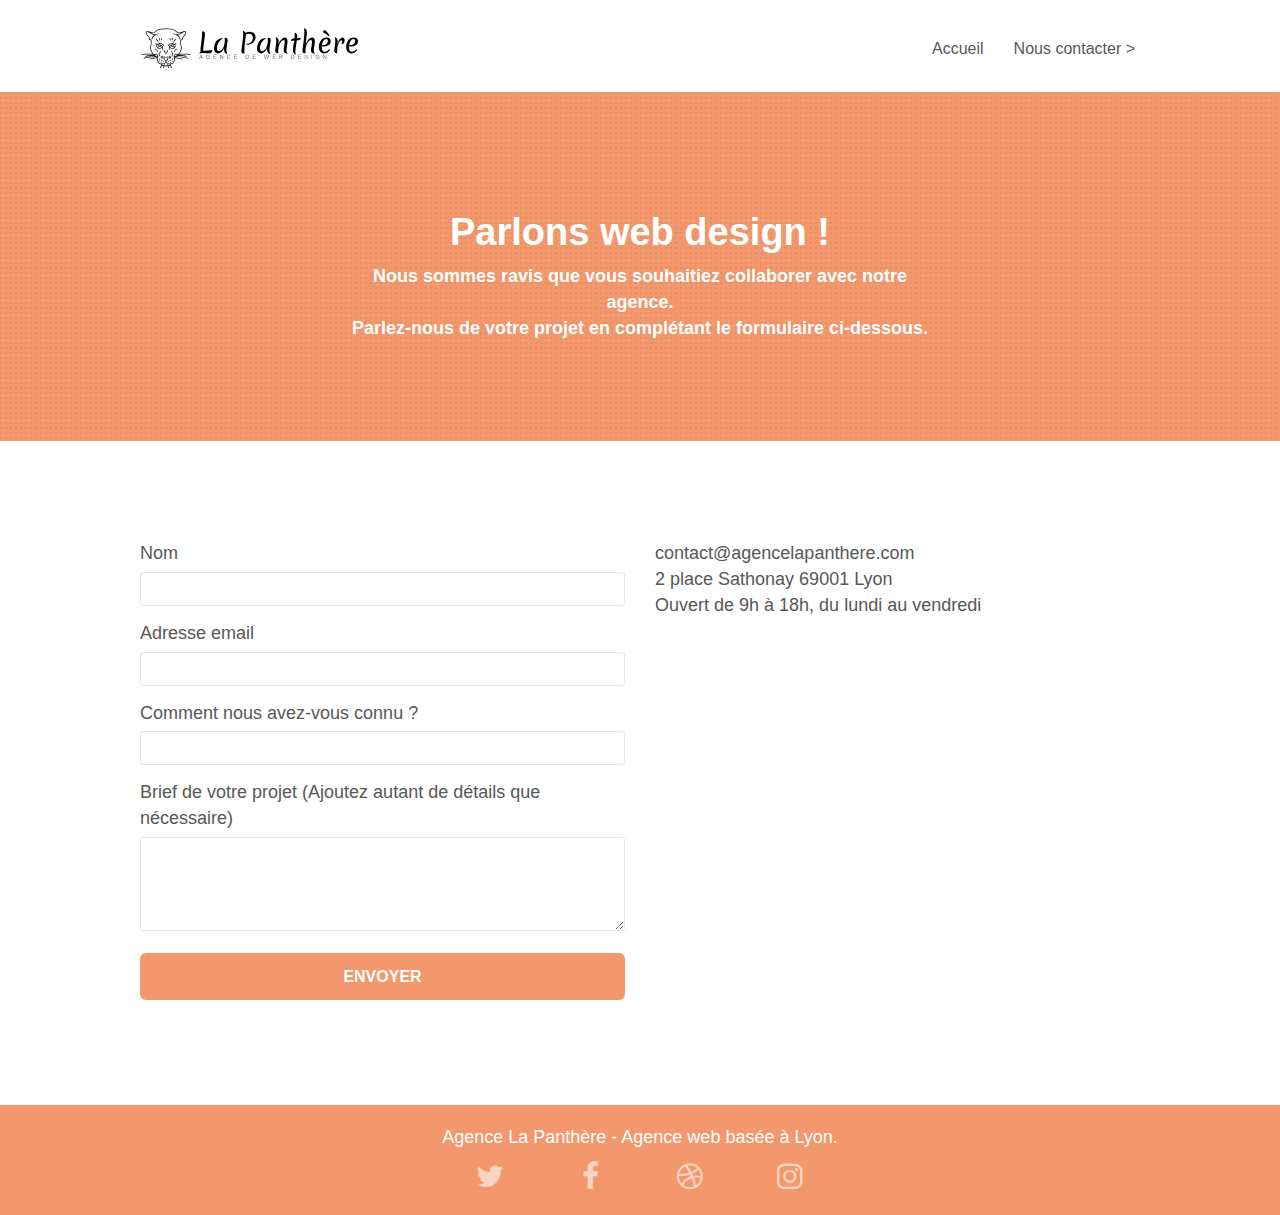
==== After/page2.html @ 1f36e37e "Work in progress" ====
<!doctype html>
<html lang="fr">
<head>
		<title>La Panthère - Agence de Web Design - Nous contacter</title>
    <meta charset="utf-8">
    <meta name="keywords" content="">
    <meta name="description" content="">
    <meta name="viewport" content="width=device-width, initial-scale=1.0, viewport-fit=cover">
    <link rel="shortcut icon" type="image/jpg" href="favicon.jpg">
    
	<link rel="stylesheet" type="text/css" href="./css/bootstrap.css">
	<link rel="stylesheet" type="text/css" href="style.css">
	<link rel="stylesheet" type="text/css" href="./css/font-awesome.css">
	<link rel="stylesheet" type="text/css" href="./css/et-line.css">
	
    
	<script src="./js/jquery-2.1.0.min.js"></script>
	<script src="./js/bootstrap.min.js"></script>
	<script src="./js/blocs.min.js"></script>
	<script src="./js/jqBootstrapValidation.js"></script>
	<script src="./js/formHandler.js"></script>

    
<!-- Analytics -->
 
<!-- Analytics END -->
    
</head>
<body>
<!-- Principal conteneur -->
<div class="page-container">
    
<!-- bloc-0 -->
<div class="bloc bgc-white l-bloc " id="bloc-0">
	<div class="container bloc-sm">
		<nav class="navbar row">
			<div class="navbar-header">
				<a class="navbar-brand" href="index.html"><img src="img/agence-la-panthere-monochrome.svg" alt="atlanta web design logo" height="40" /></a>
				<button id="nav-toggle" type="button" class="ui-navbar-toggle navbar-toggle" data-toggle="collapse" data-target=".navbar-1">
					<span class="sr-only">Toggle navigation</span><span class="icon-bar"></span><span class="icon-bar"></span><span class="icon-bar"></span>
				</button>
			</div>
			<div class="collapse navbar-collapse navbar-1 special-dropdown-nav">
				<ul class="site-navigation nav navbar-nav">
					<li>
						<a href="index.html">Accueil</a>
					</li>
					<li>
						<a href="page2.html">Nous contacter &gt;</a>
					</li>
				</ul>
			</div>
		</nav>
	</div>
</div>
<!-- bloc-0 END -->

<!-- bloc-6 -->
<div class="bloc bg-dots-bg bg-repeat bgc-atomic-tangerine d-bloc bloc-bg-texture texture-paper" id="bloc-6">
	<div class="container bloc-lg">
		<div class="row">
			<div class="col-sm-12">
				<h1 class="text-center hero-bloc-text tc-white">
					Parlons web design !
				</h1>
				<p class="text-center mg-lg tc-white tight-width-whitespace">
					Nous sommes ravis que vous souhaitiez collaborer avec notre agence.<br>
					Parlez-nous de votre projet en complétant le formulaire ci-dessous.
				</p>
			</div>
		</div>
	</div>
</div>
<!-- bloc-6 END -->

<!-- bloc-7 -->
<div class="bloc bgc-white l-bloc" id="bloc-7">
	<div class="container bloc-lg">
		<div class="row">
			<div class="col-sm-6">
				<form id="form_1" novalidate>
					<div class="form-group">
						<label for="name">
							Nom
						</label>
						<input id="name" class="form-control" required />
					</div>
					<div class="form-group">
						<label for="email">
							Adresse email
						</label>
						<input id="email" class="form-control" type="email" required />
					</div>
					<div class="form-group">
						<label>
							Comment nous avez-vous connu ?
						</label>
						<input class="form-control" type="email" required id="input_504" />
					</div>
					<div class="form-group">
						<label>
							Brief de votre projet (Ajoutez autant de détails que nécessaire)<br>
						</label><textarea id="message" class="form-control" rows="4" cols="50" required></textarea>
					</div> 
					<button class="bloc-button btn btn-lg btn-block cta-hero btn-atomic-tangerine" type="submit">
						Envoyer
					</button>
				</form>
			</div>
			<div class="col-sm-6">
				<p>
					contact@agencelapanthere.com<br>2 place Sathonay 69001 Lyon<br>Ouvert de 9h à 18h, du lundi au vendredi<br>
				</p>
			</div>
		</div>
	</div>
</div>
<!-- bloc-7 END -->

<!-- ScrollToTop Button -->
<a class="bloc-button btn btn-d scrollToTop" onclick="scrollToTarget('1')"><span class="fa fa-chevron-up"></span></a>
<!-- ScrollToTop Button END-->


<!-- Footer - bloc-8 -->
<div class="bloc bgc-atomic-tangerine d-bloc" id="bloc-8">
	<div class="container bloc-sm">
		<div class="row">
			<div class="col-sm-12">
				<p class="text-center white">
					Agence La Panthère - Agence web basée à Lyon.<br>
				</p>
				<div class="row row-no-gutters social">
					<div class="col-sm-3">
						<div class="text-center">
							<a class="social" href="index.html"><span class="fa fa-twitter icon-md"></span></a>
						</div>
					</div>
					<div class="col-sm-3">
						<div class="text-center">
							<a class="social" href="index.html"><span class="fa fa-facebook icon-md"></span></a>
						</div>
					</div>
					<div class="col-sm-3">
						<div class="text-center">
							<a class="social" href="index.html"><span class="fa fa-dribbble icon-md"></span></a>
						</div>
					</div>
					<div class="col-sm-3">
						<div class="text-center">
							<a class="social" href="index.html"><span class="fa fa-instagram icon-md"></span></a>
						</div>
					</div>
				</div>
			</div>
		</div>
	</div>
</div>
<!-- Footer - bloc-8 END -->

</div>
<!-- Principal conteneur END -->
    

</body>
</html>
---- After/style.css ----
body {
    margin: 0;
    padding: 0;
    background: #FFF;
    overflow-x: hidden;
    -webkit-font-smoothing: antialiased;
    -moz-osx-font-smoothing: grayscale;
}

a,
button {
    transition: all .3s ease-in-out;
    outline: none!important;
}

a:hover {
    text-decoration: none;
    cursor: pointer;
}

#page-loading-blocs-notifaction {
    position: fixed;
    top: 0;
    bottom: 0;
    width: 100%;
    z-index: 100000;
    background: #FFFFFF url("img/pageload-spinner.gif") no-repeat center center;
}

.bloc {
    width: 100%;
    clear: both;
    background: 50% 50% no-repeat;
    padding: 0 50px;
    -webkit-background-size: cover;
    -moz-background-size: cover;
    -o-background-size: cover;
    background-size: cover;
    position: relative;
}

.bloc .container {
    padding-left: 0;
    padding-right: 0;
}

.bloc-lg {
    padding: 100px 50px;
}

.bloc-md {
    padding: 50px;
}

.bloc-sm {
    padding: 20px 50px;
}

.bg-center,
.bg-l-edge,
.bg-r-edge,
.bg-t-edge,
.bg-b-edge,
.bg-tl-edge,
.bg-bl-edge,
.bg-tr-edge,
.bg-br-edge,
.bg-repeat {
    -webkit-background-size: auto!important;
    -moz-background-size: auto!important;
    -o-background-size: auto!important;
    background-size: auto!important;
}

.bg-repeat {
    background: repeat;
}

.bg-t-edge {
    background: top no-repeat;
}

.bloc-bg-texture::before {
    content: "";
    background-size: 2px 2px;
    top: 0;
    bottom: 0;
    left: 0;
    right: 0;
}

.texture-paper::before {
    background: url("img/texture-paper.png");
    background-size: 280px 280px;
}

.b-parallax {
    background-attachment: fixed;
}

.d-bloc {
    color: rgba(255, 255, 255, .7);
}

.d-bloc button:hover {
    color: rgba(255, 255, 255, .9);
}

.d-bloc .icon-round,
.d-bloc .icon-square,
.d-bloc .icon-rounded,
.d-bloc .icon-semi-rounded-a,
.d-bloc .icon-semi-rounded-b {
    border-color: rgba(255, 255, 255, .9);
}

.d-bloc .divider-h span {
    border-color: rgba(255, 255, 255, .2);
}

.d-bloc .a-btn,
.d-bloc .navbar a,
.d-bloc .navbar-brand,
.d-bloc a .icon-sm,
.d-bloc a .icon-md,
.d-bloc a .icon-lg,
.d-bloc a .icon-xl,
.d-bloc h1 a,
.d-bloc h2 a,
.d-bloc h3 a,
.d-bloc h4 a,
.d-bloc h5 a,
.d-bloc h6 a,
.d-bloc p a {
    color: rgba(255, 255, 255, .6);
}

.d-bloc .a-btn:hover,
.d-bloc .navbar a:hover,
.d-bloc .navbar-brand:hover,
.d-bloc a:hover .icon-sm,
.d-bloc a:hover .icon-md,
.d-bloc a:hover .icon-lg,
.d-bloc a:hover .icon-xl,
.d-bloc h1 a:hover,
.d-bloc h2 a:hover,
.d-bloc h3 a:hover,
.d-bloc h4 a:hover,
.d-bloc h5 a:hover,
.d-bloc h6 a:hover,
.d-bloc p a:hover {
    color: rgba(255, 255, 255, 1);
}

.d-bloc .navbar-toggle .icon-bar {
    background: rgba(255, 255, 255, 1);
}

.d-bloc .btn-wire,
.d-bloc .btn-wire:hover {
    color: rgba(255, 255, 255, 1);
    border-color: rgba(255, 255, 255, 1);
}

.d-bloc .panel {
    color: rgba(0, 0, 0, .5);
}

.d-bloc .panel button:hover {
    color: rgba(0, 0, 0, .7);
}

.d-bloc .panel icon {
    border-color: rgba(0, 0, 0, .7);
}

.d-bloc .panel .divider-h span {
    border-color: rgba(0, 0, 0, .1);
}

.d-bloc .panel .a-btn {
    color: rgba(0, 0, 0, .6);
}

.d-bloc .panel .a-btn:hover {
    color: rgba(0, 0, 0, 1);
}

.d-bloc .panel .btn-wire,
.d-bloc .panel .btn-wire:hover {
    color: rgba(0, 0, 0, .7);
    border-color: rgba(0, 0, 0, .3);
}

.d-bloc .panel,
.l-bloc {
    color: rgba(0, 0, 0, .5);
}

.d-bloc .panel button:hover,
.l-bloc button:hover {
    color: rgba(0, 0, 0, .7);
}

.l-bloc .icon-round,
.l-bloc .icon-square,
.l-bloc .icon-rounded,
.l-bloc .icon-semi-rounded-a,
.l-bloc .icon-semi-rounded-b {
    border-color: rgba(0, 0, 0, .7);
}

.d-bloc .panel .divider-h span,
.l-bloc .divider-h span {
    border-color: rgba(0, 0, 0, .1);
}

.d-bloc .panel .a-btn,
.l-bloc .a-btn,
.l-bloc .navbar a,
.l-bloc .navbar-brand,
.l-bloc a .icon-sm,
.l-bloc a .icon-md,
.l-bloc a .icon-lg,
.l-bloc a .icon-xl,
.l-bloc h1 a,
.l-bloc h2 a,
.l-bloc h3 a,
.l-bloc h4 a,
.l-bloc h5 a,
.l-bloc h6 a,
.l-bloc p a {
    color: rgba(0, 0, 0, .6);
}

.d-bloc .panel .a-btn:hover,
.l-bloc .a-btn:hover,
.l-bloc .navbar a:hover,
.l-bloc .navbar-brand:hover,
.l-bloc a:hover .icon-sm,
.l-bloc a:hover .icon-md,
.l-bloc a:hover .icon-lg,
.l-bloc a:hover .icon-xl,
.l-bloc h1 a:hover,
.l-bloc h2 a:hover,
.l-bloc h3 a:hover,
.l-bloc h4 a:hover,
.l-bloc h5 a:hover,
.l-bloc h6 a:hover,
.l-bloc p a:hover {
    color: rgba(0, 0, 0, 1);
}

.l-bloc .navbar-toggle .icon-bar {
    color: rgba(0, 0, 0, .6);
}

.d-bloc .panel .btn-wire,
.d-bloc .panel .btn-wire:hover,
.l-bloc .btn-wire,
.l-bloc .btn-wire:hover {
    color: rgba(0, 0, 0, .7);
    border-color: rgba(0, 0, 0, .3);
}

.voffset {
    margin-top: 30px;
}

.voffset-lg {
    margin-top: 80px;
}

.row-no-gutters {
    margin-right: 0;
    margin-left: 0;
}

.row.row-no-gutters > [class^="col-"],
.row.row-no-gutters > [class*=" col-"] {
    padding-right: 0;
    padding-left: 0;
}

#bloc-1-hero h1 {
    font-size: 32px;
}

.navbar {
    margin-bottom: 0;
    z-index: 1;
}

.navbar-brand {
    height: auto;
    padding: 3px 15px;
    font-size: 25px;
    font-weight: normal;
    font-weight: 600;
    line-height: 44px;
}

.navbar-brand img {
    max-height: 200px;
    margin: 0 5px 0 0;
    display: inline;
}

.navbar-brand img[src$=svg] {
    min-width: 100px;
}

.nav-center .navbar-brand img {
    margin: 0;
}

.navbar .nav {
    padding-top: 2px;
    margin-right: -16px;
    float: right;
    z-index: 1;
}

.nav > li {
    float: left;
    margin-top: 4px;
    font-size: 16px;
}

.navbar-nav .open .dropdown-menu > li > a {
    text-align: inherit;
}

.nav > li a:hover,
.nav > li a:focus {
    background: transparent;
}

.navbar-toggle {
    margin: 10px 10px 0 0;
    border: 0px;
}

.navbar-toggle:hover {
    background: transparent!important;
}

.navbar-toggle .icon-bar {
    background-color: rgba(0, 0, 0, .5);
    width: 26px;
}

.nav-invert .navbar .nav {
    float: left;
}

.nav-invert .navbar-header,
.nav-invert .navbar-brand {
    float: right;
    position: relative;
    z-index: 2;
}

@media (min-width: 768px) {
    .site-navigation {
        position: absolute;
        top: 50%;
        right: 20px;
        transform: translate(0, -50%);
        -webkit-transform: translateY(-50%);
    }
    .nav > li .dropdown-menu a,
    .nav > li .dropdown-menu a:hover {
        color: #484848;
    }
    .nav-invert .site-navigation {
        left: 0;
        right: 0;
    }
    .nav-center {
        text-align: center;
    }
    .nav-center .navbar-header {
        width: 100%;
    }
    .nav-center .navbar-header,
    .nav-center .navbar-brand,
    .nav-center .nav > li {
        float: none;
        display: inline-block;
    }
    .nav-center .site-navigation {
        position: relative;
        width: 100%;
        right: 0;
        margin-right: 0px;
        margin-top: 20px;
    }
    .nav-center.mini-nav .navbar-toggle {
        float: none;
        margin: 10px auto 0;
    }
}

.nav > li > .dropdown a {
    background: none!important;
    display: block;
    padding: 14px 15px;
}

nav .caret {
    margin: 0 5px;
}

.dropdown-menu .dropdown-menu {
    top: -8px;
    left: 100%;
}

.dropdown-menu .dropmenu-flow-right {
    top: 100%;
    left: 0;
    margin-left: -1px;
    border-top-left-radius: 0;
    border-top-right-radius: 0;
}

.dropdown-menu .dropdown span {
    border: 4px solid black;
    border-top-color: transparent;
    border-right-color: transparent;
    border-bottom-color: transparent;
    margin: 6px -5px 0 0!important;
    float: right;
}

.mg-md {
    margin-top: 10px;
    margin-bottom: 20px;
}

.mg-lg {
    margin-top: 10px;
    margin-bottom: 40px;
}

.btn {
    margin: 0 5px 5px 0;
}

.btn.pull-right {
    margin: 0 0 5px 5px;
}

.btn-d,
.btn-d:hover,
.btn-d:focus {
    color: #FFF;
    background: rgba(0, 0, 0, .3);
}

button {
    outline: none!important;
}

.btn-rd {
    border-radius: 40px;
}

.btn-clean {
    border: 1px solid rgba(0, 0, 0, .08);
    border-bottom-color: rgba(0, 0, 0, .1);
    text-shadow: 0 1px 0 rgba(0, 0, 1, .1);
    box-shadow: 0 1px 3px rgba(0, 0, 1, .25), inset 0 1px 0 0 rgba(255, 255, 255, .15);
}

.icon-md {
    font-size: 30px!important;
}

.icon-lg {
    font-size: 60px!important;
}

.sm-shadow {
    text-shadow: 0 1px 2px rgba(0, 0, 0, .3);
}

.panel-sq,
.panel-sq .panel-heading,
.panel-sq .panel-footer {
    border-radius: 0;
}

.panel-rd {
    border-radius: 30px;
}

.panel-rd .panel-heading {
    border-radius: 29px 29px 0 0;
}

.panel-rd .panel-footer {
    border-radius: 0 0 29px 29px;
}

.form-control {
    border-color: rgba(0, 0, 0, .1);
    box-shadow: none;
}

.scrollToTop {
    width: 40px;
    height: 40px;
    position: fixed;
    bottom: 20px;
    right: 20px;
    opacity: 0;
    z-index: 500;
    transition: all .3s ease-in-out;
}

.scrollToTop span {
    margin-top: 6px;
}

.showScrollTop {
    font-size: 14px;
    opacity: 1;
}

a[data-lightbox] {
    position: relative;
    display: block;
    text-align: center;
}

a[data-lightbox]:hover::before {
    content: "+";
    font-family: "HelveticaNeue-Light", "Helvetica Neue Light", "Helvetica Neue", Helvetica, Arial;
    font-size: 32px;
    width: 50px;
    height: 50px;
    margin-left: -25px;
    border-radius: 50%;
    background: rgba(0, 0, 0, .6);
    color: #FFF;
    font-weight: 100;
    z-index: 1;
    position: absolute;
    top: 50%;
    transform: translateY(-50%);
    -webkit-transform: translateY(-50%);
}

a[data-lightbox]:hover img {
    opacity: 0.6;
    -webkit-animation-fill-mode: none;
    animation-fill-mode: none;
}

#lightbox-modal {
    display: flex;
    align-items: center;
}

#lightbox-modal .modal-dialog {
    width: 90%;
    max-width: 900px;
    margin: 0 auto 0;
}

#lightbox-modal .modal-dialog img {
    max-height: 90vh;
    margin: 0 auto;
}

.lightbox-caption {
    padding: 20px;
    color: #FFF;
    background: rgba(0, 0, 0, .5);
    position: absolute;
    left: 15px;
    right: 15px;
    bottom: 5px;
}

.close-lightbox {
    color: #FFF;
    font-size: 30px;
    position: absolute;
    top: 20px;
    right: 20px;
    z-index: 20;
    background: rgba(0, 0, 0, .5);
    border: none;
    line-height: 30px;
    padding: 0 9px 5px;
    opacity: 0.3;
}

.close-lightbox:hover,
.next-lightbox:hover,
.prev-lightbox:hover {
    opacity: 1.0;
    color: #FFF;
}

.next-lightbox,
.prev-lightbox {
    font-size: 20px;
    color: rgba(255, 255, 255, .9);
    background: rgba(0, 0, 0, .5);
    transition: all .2s ease-in-out;
    position: absolute;
    top: 45%;
    z-index: 1;
    opacity: 0.4;
}

.next-lightbox {
    padding: 6px 8px 1px 13px;
    right: 25px;
}

.prev-lightbox {
    padding: 6px 13px 1px 10px;
    left: 25px;
}

.snapshot-lb .modal-body {
    padding-bottom: 45px;
}

.snapshot-lb .lightbox-caption {
    padding: 0;
    color: rgba(0, 0, 0, .5);
    background: none;
}

h1,
h2,
h3,
h4,
h5,
h6,
p,
label,
.btn,
a {
    font-family: "helvetica";
    font-weight: 400;
    color: #575757!important;
}

.container {
    max-width: 1000px;
}

.hero-bloc-text {
    font-size: 38px;
}

.hero-bloc-text-sub {
    font-size: 36px;
}

.statement-bloc-text {
    line-height: 26px;
    font-style: italic;
    font-size: 20px;
    text-align: center;
    font-weight: lighter;
    max-width: 520px;
    margin: auto auto auto auto;
}

p {
    font-size: 18px;
}

.tight-width-whitespace {
    max-width: 600px;
    margin: auto auto auto auto;
}

.h1 {
    font-size: 20px;
    font-family: "Open Sans";
}

.cta-hero {
    margin-top: 22px;
    color: #FFFFFF!important;
    text-transform: uppercase;
    padding: 12px 28px 12px 28px;
    font-size: 16px;
    font-weight: 700;
}

.social {
    max-width: 400px;
    margin: auto auto auto auto;
}

h2 {
    font-size: 22px;
    line-height: 1.4em;
}

h3 {
    font-size: 15px;
    text-transform: uppercase;
    font-weight: 700;
    color: #333333!important;
}

.med-width-whitespace {
    max-width: 800px;
    margin: auto auto auto auto;
    box-shadow: 0px 0px 0px #000000;
}

h1 {
    color: #333333!important;
}

h4 {
    color: #333333!important;
}

.icons {
    margin-bottom: 14px;
    margin-top: 24px;
}

.white {
    color: #FFFFFF!important;
}

.portfolio-thumb {
    margin-bottom: 24px;
}

.portfolio-row {
    margin-bottom: 44px;
    margin-top: 50px;
}

.avatar {
    box-shadow: 0px 4px 9px rgba(0, 0, 0, 0.3);
}

.black-background {
    background-color: rgba(165, 147, 99, 0.7);
    padding: 40px 40px 40px 40px;
}

.bold-link {
    font-weight: 900;
    text-decoration: underline!important;
}

.bgc-white {
    background-color: #FFFFFF;
}

.bgc-dark-slate-blue {
    background-color: #364577;
}

.bgc-atomic-tangerine {
    background-color: #F3976C;
}

.tc-white {
    color: #FFF!important;
    font-weight: 900;
}

.btn-atomic-tangerine {
    background: #F3976C;
    color: #FFFFFF!important;
}

.btn-atomic-tangerine:hover {
    background: #c27956!important;
    color: #FFFFFF!important;
}

.ltc-white {
    color: #FFFFFF!important;
}

.ltc-white:hover {
    color: #cccccc!important;
}

.ltc-atomic-tangerine {
    color: #F3976C!important;
}

.ltc-atomic-tangerine:hover {
    color: #c27956!important;
}

.icon-dark-slate-blue {
    color: #364577!important;
    border-color: #364577!important;
}

.bg-dots-bg {
    background-image: url("img/dots-bg.png");
}

.bg-lines-h2-bg {
    background-image: url("img/lines-h2-bg.png");
}

.bg-banniere {
    background-image: url("img/agence-la-panthere.jpg");
}

.bg-presentation {
    background-image: url("img/image-de-presentation.bmp");
}

@media (max-width: 1024px) {
    .bloc {
        padding-left: 20px;
        padding-right: 20px;
    }
    .bloc.full-width-bloc,
    .bloc-tile-2.full-width-bloc .container,
    .bloc-tile-3.full-width-bloc .container,
    .bloc-tile-4.full-width-bloc .container {
        padding-left: 0;
        padding-right: 0;
    }
}

@media (max-width: 992px) and (min-width: 768px) {
    .navbar .nav {
        max-width: 80%
    }
    .nav-center.navbar .nav {
        max-width: 100%
    }
}

@media only screen and (min-width: 768px) and (max-width: 1024px) and (orientation: landscape) {
    .b-parallax {
        background-attachment: scroll;
    }
}

@media only screen and (min-width: 1024px) and (max-width: 1366px) and (-webkit-min-device-pixel-ratio: 1.5) {
    .b-parallax {
        background-attachment: scroll;
    }
}

@media (max-width: 991px) {
    .container {
        width: 100%;
    }
    .b-parallax {
        background-attachment: scroll;
    }
    .page-container,
    #hero-bloc {
        overflow-x: hidden;
        position: relative;
    }
    /* .bloc {
        padding:
            env(safe-area-inset-top)
            env(safe-area-inset-right)
            env(safe-area-inset-bottom)
            env(safe-area-inset-left);
    }  */
    .bloc-group,
    .bloc-group .bloc {
        display: block;
        width: 100%;
    }
    .bloc-fill-screen .fill-bloc-top-edge,
    .bloc-fill-screen .fill-bloc-bottom-edge {
        padding: 0 20px;
            /* env(safe-area-inset-top)
            env(safe-area-inset-right, 20px)
            env(safe-area-inset-bottom)
            env(safe-area-inset-left, 20px); */
    } 
}

@media (max-width: 767px) {
    .page-container {
        overflow-x: hidden;
        position: relative;
    }
    h1,
    h2,
    h3,
    h4,
    h5,
    h6,
    p,
    #disqus_thread {
        padding-left: 10px!important;
        padding-right: 10px!important;
    }
    .b-parallax {
        background-attachment: scroll;
    }
    .navbar .nav {
        padding-top: 0;
        border-top: 1px solid rgba(0, 0, 0, .2);
        float: none!important;
    }
    .navbar.row {
        margin-left: 0;
        margin-right: 0;
    }
    .site-navigation {
        position: inherit;
        transform: none;
        -webkit-transform: none;
        -ms-transform: none;
    }
    .nav > li {
        margin-top: 0;
        border-bottom: 1px solid rgba(0, 0, 0, .1);
        background: rgba(0, 0, 0, .05);
        text-align: left;
        padding-left: 15px;
        width: 100%;
    }
    .nav > li:hover {
        background: rgba(0, 0, 0, .08);
    }
    .dropdown .dropdown a .caret {
        float: none;
        margin: 5px 0 0 10px!important;
        border: 4px solid black;
        border-bottom-color: transparent;
        border-right-color: transparent;
        border-left-color: transparent;
    }
    #hero-bloc .navbar .nav {
        background: rgba(0, 0, 0, .8);
    }
    #hero-bloc .navbar .nav a {
        color: rgba(255, 255, 255, .6);
    }
    .hero {
        padding: 50px 0;
    }
    .hero-nav {
        left: -1px;
        right: -1px;
    }
    .navbar-collapse {
        padding: 0;
        overflow-x: hidden;
        -webkit-box-shadow: none;
        box-shadow: none;
    }
    .navbar-brand img {
        max-height: 40px;
        width: auto;
    }
    .nav-invert .navbar-header {
        float: none;
        width: 100%;
    }
    .nav-invert .navbar-toggle {
        float: left;
        margin-left: 10px;
    }
    .bloc {
        padding-left: 0;
        padding-right: 0;
    }
    .bloc-xxl,
    .bloc-xl,
    .bloc-lg {
        padding: 40px 0;
    }
    .bloc-sm,
    .bloc-md {
        padding-left: 0;
        padding-right: 0;
    }
    .bloc-tile-2 .container,
    .bloc-tile-3 .container,
    .bloc-tile-4 .container,
    .bloc-fill-screen .fill-bloc-top-edge,
    .bloc-fill-screen .fill-bloc-bottom-edge {
        padding-left: 0;
        padding-right: 0;
    }
    .a-block {
        padding: 0 10px;
    }
    .btn-dwn {
        display: none;
    }
    .voffset {
        margin-top: 5px;
    }
    .voffset-md {
        margin-top: 20px;
    }
    .voffset-lg {
        margin-top: 30px;
    }
    form {
        padding: 5px;
    }
    .close-lightbox {
        display: inline-block;
    }
    .blocsapp-device-iphone5 {
        background-size: 216px 425px;
        padding-top: 60px;
        width: 216px;
        height: 425px;
    }
    .blocsapp-device-iphone5 img {
        width: 180px;
        height: 320px;
    }
}

@media (max-width: 400px) {
    .bloc {
        padding-left: 0;
        padding-right: 0;
    }
}

@media (max-width: 767px) {
    .bloc-mob-center-text {
        text-align: center;
    }
}
---- After/css/et-line.css ----
@font-face {
    font-family: et-line;
    src: url(../fonts/et-line.eot);
    src: url(../fonts/et-line.eot?#iefix) format('embedded-opentype'), url(../fonts/et-line.woff) format('woff'), url(../fonts/et-line.ttf) format('truetype'), url(../fonts/et-line.svg#et-line) format('svg');
    font-weight: 400;
    font-style: normal
}

.et-icon-adjustments,
.et-icon-alarmclock,
.et-icon-anchor,
.et-icon-aperture,
.et-icon-attachment,
.et-icon-bargraph,
.et-icon-basket,
.et-icon-beaker,
.et-icon-bike,
.et-icon-book-open,
.et-icon-briefcase,
.et-icon-browser,
.et-icon-calendar,
.et-icon-camera,
.et-icon-caution,
.et-icon-chat,
.et-icon-circle-compass,
.et-icon-clipboard,
.et-icon-clock,
.et-icon-cloud,
.et-icon-compass,
.et-icon-desktop,
.et-icon-dial,
.et-icon-document,
.et-icon-documents,
.et-icon-download,
.et-icon-dribbble,
.et-icon-edit,
.et-icon-envelope,
.et-icon-expand,
.et-icon-facebook,
.et-icon-flag,
.et-icon-focus,
.et-icon-gears,
.et-icon-genius,
.et-icon-gift,
.et-icon-global,
.et-icon-globe,
.et-icon-googleplus,
.et-icon-grid,
.et-icon-happy,
.et-icon-hazardous,
.et-icon-heart,
.et-icon-hotairballoon,
.et-icon-hourglass,
.et-icon-key,
.et-icon-laptop,
.et-icon-layers,
.et-icon-lifesaver,
.et-icon-lightbulb,
.et-icon-linegraph,
.et-icon-linkedin,
.et-icon-lock,
.et-icon-magnifying-glass,
.et-icon-map,
.et-icon-map-pin,
.et-icon-megaphone,
.et-icon-mic,
.et-icon-mobile,
.et-icon-newspaper,
.et-icon-notebook,
.et-icon-paintbrush,
.et-icon-paperclip,
.et-icon-pencil,
.et-icon-phone,
.et-icon-picture,
.et-icon-pictures,
.et-icon-piechart,
.et-icon-presentation,
.et-icon-pricetags,
.et-icon-printer,
.et-icon-profile-female,
.et-icon-profile-male,
.et-icon-puzzle,
.et-icon-quote,
.et-icon-recycle,
.et-icon-refresh,
.et-icon-ribbon,
.et-icon-rss,
.et-icon-sad,
.et-icon-scissors,
.et-icon-scope,
.et-icon-search,
.et-icon-shield,
.et-icon-speedometer,
.et-icon-strategy,
.et-icon-streetsign,
.et-icon-tablet,
.et-icon-target,
.et-icon-telescope,
.et-icon-toolbox,
.et-icon-tools,
.et-icon-tools-2,
.et-icon-trophy,
.et-icon-tumblr,
.et-icon-twitter,
.et-icon-upload,
.et-icon-video,
.et-icon-wallet,
.et-icon-wine {
    font-family: et-line;
    speak: none;
    font-style: normal;
    font-weight: 400;
    font-variant: normal;
    text-transform: none;
    line-height: 1;
    -webkit-font-smoothing: antialiased;
    -moz-osx-font-smoothing: grayscale;
    display: inline-block
}

.et-icon-mobile:before {
    content: "\e000"
}

.et-icon-laptop:before {
    content: "\e001"
}

.et-icon-desktop:before {
    content: "\e002"
}

.et-icon-tablet:before {
    content: "\e003"
}

.et-icon-phone:before {
    content: "\e004"
}

.et-icon-document:before {
    content: "\e005"
}

.et-icon-documents:before {
    content: "\e006"
}

.et-icon-search:before {
    content: "\e007"
}

.et-icon-clipboard:before {
    content: "\e008"
}

.et-icon-newspaper:before {
    content: "\e009"
}

.et-icon-notebook:before {
    content: "\e00a"
}

.et-icon-book-open:before {
    content: "\e00b"
}

.et-icon-browser:before {
    content: "\e00c"
}

.et-icon-calendar:before {
    content: "\e00d"
}

.et-icon-presentation:before {
    content: "\e00e"
}

.et-icon-picture:before {
    content: "\e00f"
}

.et-icon-pictures:before {
    content: "\e010"
}

.et-icon-video:before {
    content: "\e011"
}

.et-icon-camera:before {
    content: "\e012"
}

.et-icon-printer:before {
    content: "\e013"
}

.et-icon-toolbox:before {
    content: "\e014"
}

.et-icon-briefcase:before {
    content: "\e015"
}

.et-icon-wallet:before {
    content: "\e016"
}

.et-icon-gift:before {
    content: "\e017"
}

.et-icon-bargraph:before {
    content: "\e018"
}

.et-icon-grid:before {
    content: "\e019"
}

.et-icon-expand:before {
    content: "\e01a"
}

.et-icon-focus:before {
    content: "\e01b"
}

.et-icon-edit:before {
    content: "\e01c"
}

.et-icon-adjustments:before {
    content: "\e01d"
}

.et-icon-ribbon:before {
    content: "\e01e"
}

.et-icon-hourglass:before {
    content: "\e01f"
}

.et-icon-lock:before {
    content: "\e020"
}

.et-icon-megaphone:before {
    content: "\e021"
}

.et-icon-shield:before {
    content: "\e022"
}

.et-icon-trophy:before {
    content: "\e023"
}

.et-icon-flag:before {
    content: "\e024"
}

.et-icon-map:before {
    content: "\e025"
}

.et-icon-puzzle:before {
    content: "\e026"
}

.et-icon-basket:before {
    content: "\e027"
}

.et-icon-envelope:before {
    content: "\e028"
}

.et-icon-streetsign:before {
    content: "\e029"
}

.et-icon-telescope:before {
    content: "\e02a"
}

.et-icon-gears:before {
    content: "\e02b"
}

.et-icon-key:before {
    content: "\e02c"
}

.et-icon-paperclip:before {
    content: "\e02d"
}

.et-icon-attachment:before {
    content: "\e02e"
}

.et-icon-pricetags:before {
    content: "\e02f"
}

.et-icon-lightbulb:before {
    content: "\e030"
}

.et-icon-layers:before {
    content: "\e031"
}

.et-icon-pencil:before {
    content: "\e032"
}

.et-icon-tools:before {
    content: "\e033"
}

.et-icon-tools-2:before {
    content: "\e034"
}

.et-icon-scissors:before {
    content: "\e035"
}

.et-icon-paintbrush:before {
    content: "\e036"
}

.et-icon-magnifying-glass:before {
    content: "\e037"
}

.et-icon-circle-compass:before {
    content: "\e038"
}

.et-icon-linegraph:before {
    content: "\e039"
}

.et-icon-mic:before {
    content: "\e03a"
}

.et-icon-strategy:before {
    content: "\e03b"
}

.et-icon-beaker:before {
    content: "\e03c"
}

.et-icon-caution:before {
    content: "\e03d"
}

.et-icon-recycle:before {
    content: "\e03e"
}

.et-icon-anchor:before {
    content: "\e03f"
}

.et-icon-profile-male:before {
    content: "\e040"
}

.et-icon-profile-female:before {
    content: "\e041"
}

.et-icon-bike:before {
    content: "\e042"
}

.et-icon-wine:before {
    content: "\e043"
}

.et-icon-hotairballoon:before {
    content: "\e044"
}

.et-icon-globe:before {
    content: "\e045"
}

.et-icon-genius:before {
    content: "\e046"
}

.et-icon-map-pin:before {
    content: "\e047"
}

.et-icon-dial:before {
    content: "\e048"
}

.et-icon-chat:before {
    content: "\e049"
}

.et-icon-heart:before {
    content: "\e04a"
}

.et-icon-cloud:before {
    content: "\e04b"
}

.et-icon-upload:before {
    content: "\e04c"
}

.et-icon-download:before {
    content: "\e04d"
}

.et-icon-target:before {
    content: "\e04e"
}

.et-icon-hazardous:before {
    content: "\e04f"
}

.et-icon-piechart:before {
    content: "\e050"
}

.et-icon-speedometer:before {
    content: "\e051"
}

.et-icon-global:before {
    content: "\e052"
}

.et-icon-compass:before {
    content: "\e053"
}

.et-icon-lifesaver:before {
    content: "\e054"
}

.et-icon-clock:before {
    content: "\e055"
}

.et-icon-aperture:before {
    content: "\e056"
}

.et-icon-quote:before {
    content: "\e057"
}

.et-icon-scope:before {
    content: "\e058"
}

.et-icon-alarmclock:before {
    content: "\e059"
}

.et-icon-refresh:before {
    content: "\e05a"
}

.et-icon-happy:before {
    content: "\e05b"
}

.et-icon-sad:before {
    content: "\e05c"
}

.et-icon-facebook:before {
    content: "\e05d"
}

.et-icon-twitter:before {
    content: "\e05e"
}

.et-icon-googleplus:before {
    content: "\e05f"
}

.et-icon-rss:before {
    content: "\e060"
}

.et-icon-tumblr:before {
    content: "\e061"
}

.et-icon-linkedin:before {
    content: "\e062"
}

.et-icon-dribbble:before {
    content: "\e063"
}
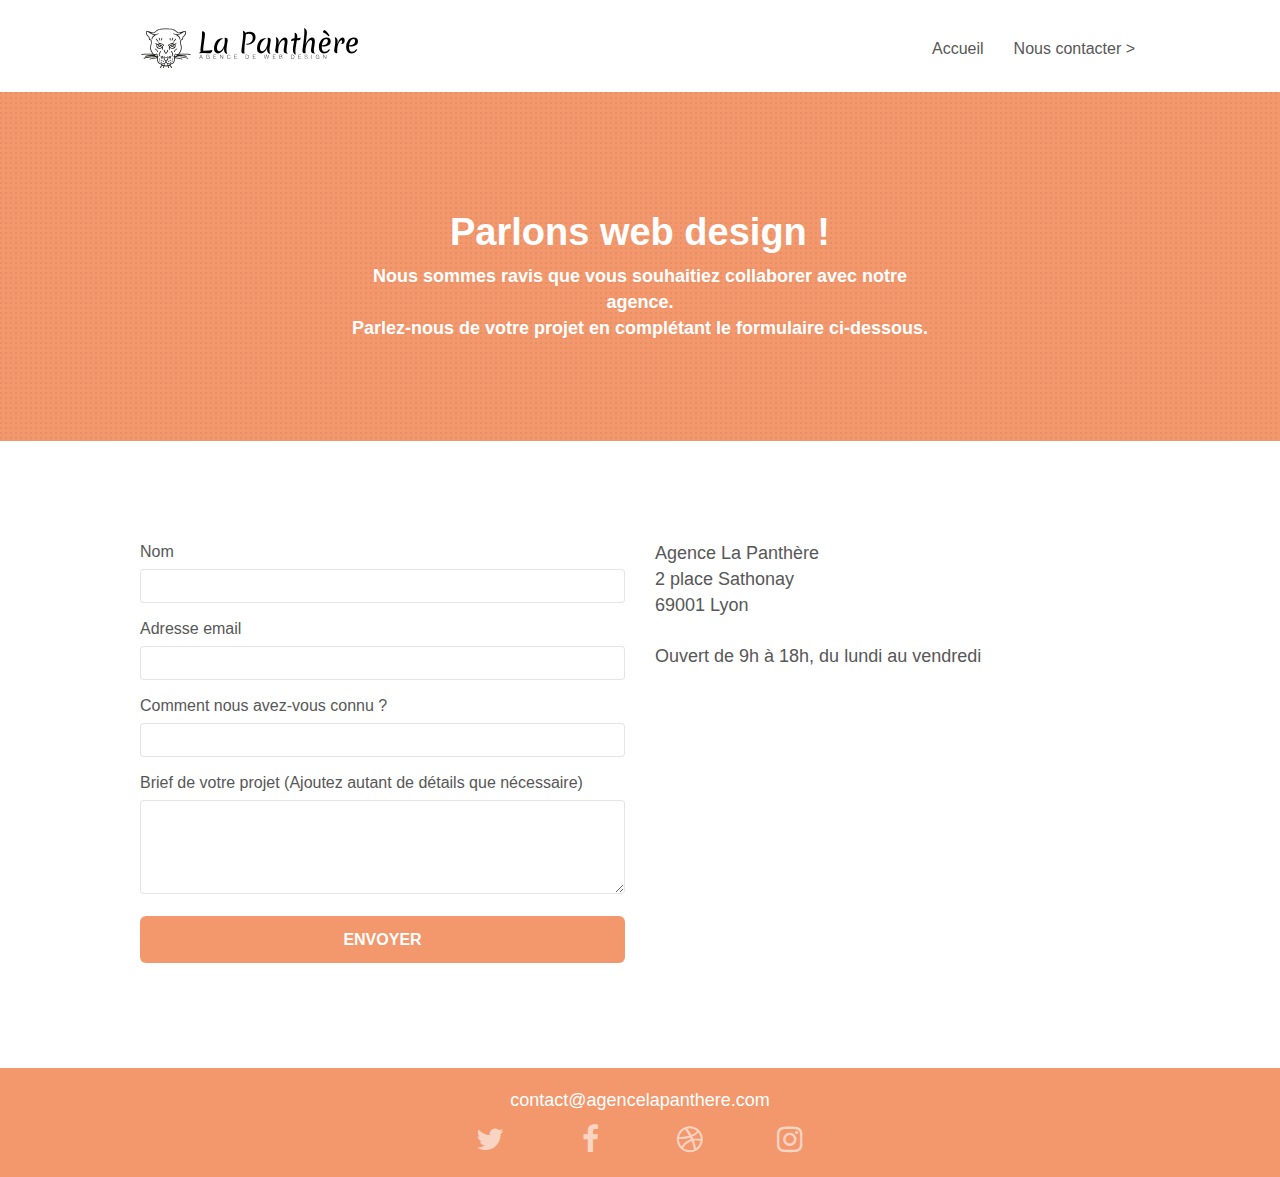
==== commit 967156cf: "Fix various accessibility issues" ====
--- a/After/page2.html
+++ b/After/page2.html
@@ -92,13 +92,13 @@
 						<input id="email" class="form-control" type="email" required />
 					</div>
 					<div class="form-group">
-						<label>
+						<label for="input_504">
 							Comment nous avez-vous connu ?
 						</label>
 						<input class="form-control" type="email" required id="input_504" />
 					</div>
 					<div class="form-group">
-						<label>
+						<label for="message">
 							Brief de votre projet (Ajoutez autant de détails que nécessaire)<br>
 						</label><textarea id="message" class="form-control" rows="4" cols="50" required></textarea>
 					</div> 
@@ -109,7 +109,7 @@
 			</div>
 			<div class="col-sm-6">
 				<p>
-					contact@agencelapanthere.com<br>2 place Sathonay 69001 Lyon<br>Ouvert de 9h à 18h, du lundi au vendredi<br>
+					Agence La Panthère<br>2 place Sathonay<br>69001 Lyon<br><br>Ouvert de 9h à 18h, du lundi au vendredi<br>
 				</p>
 			</div>
 		</div>
@@ -128,7 +128,7 @@
 		<div class="row">
 			<div class="col-sm-12">
 				<p class="text-center white">
-					Agence La Panthère - Agence web basée à Lyon.<br>
+					contact@agencelapanthere.com
 				</p>
 				<div class="row row-no-gutters social">
 					<div class="col-sm-3">
--- a/After/style.css
+++ b/After/style.css
@@ -3,6 +3,7 @@
     padding: 0;
     background: #FFF;
     overflow-x: hidden;
+    font-size: 16px;
     -webkit-font-smoothing: antialiased;
     -moz-osx-font-smoothing: grayscale;
 }
@@ -16,6 +17,10 @@
 a:hover {
     text-decoration: none;
     cursor: pointer;
+}
+
+img {
+    max-width: 100%;
 }
 
 #page-loading-blocs-notifaction {
@@ -531,7 +536,8 @@
 
 a[data-lightbox] {
     position: relative;
-    display: block;
+    display: flex;
+    justify-content: center;
     text-align: center;
 }
 
